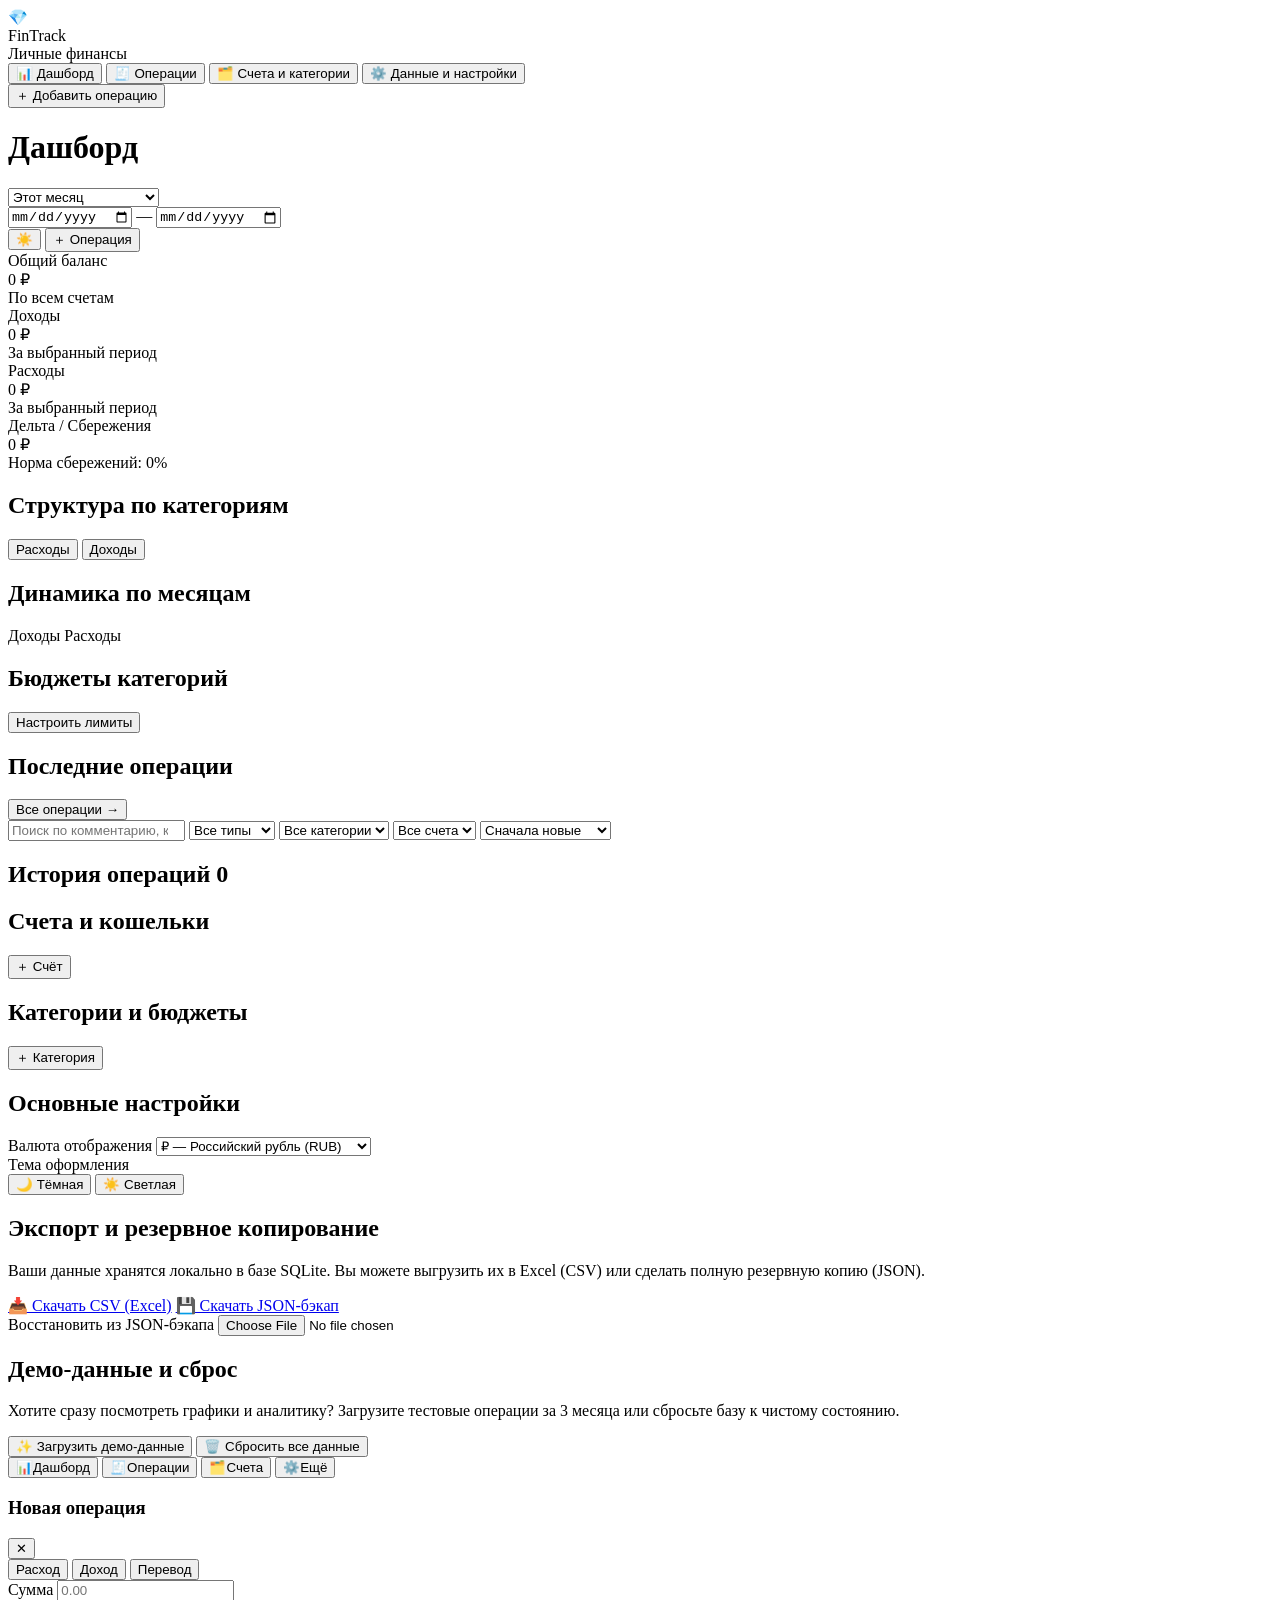
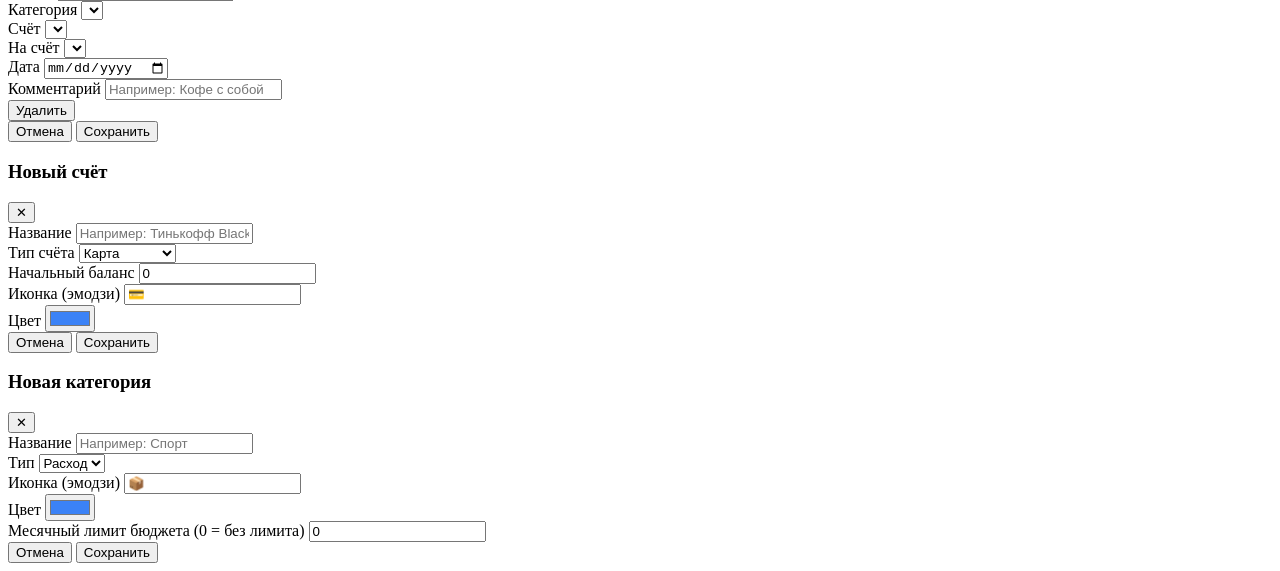
==== desktop/static/index.html @ e3d37d2c "Initial commit: FinTrack (Desktop, PWA, Android)" ====
<!DOCTYPE html>
<html lang="ru" data-theme="dark">
<head>
  <meta charset="UTF-8" />
  <meta name="viewport" content="width=device-width, initial-scale=1.0" />
  <title>FinTrack — Учёт личных финансов</title>
  <link rel="stylesheet" href="/styles.css" />
</head>
<body>
  <div class="app-shell">
    <!-- Боковая панель -->
    <aside class="sidebar">
      <div class="brand">
        <div class="brand-logo">💎</div>
        <div>
          <div class="brand-name">FinTrack</div>
          <div class="brand-sub">Личные финансы</div>
        </div>
      </div>

      <nav class="nav" id="mainNav">
        <button class="nav-item active" data-tab="dashboard">
          <span class="nav-icon">📊</span>
          <span>Дашборд</span>
        </button>
        <button class="nav-item" data-tab="transactions">
          <span class="nav-icon">🧾</span>
          <span>Операции</span>
        </button>
        <button class="nav-item" data-tab="manage">
          <span class="nav-icon">🗂️</span>
          <span>Счета и категории</span>
        </button>
        <button class="nav-item" data-tab="settings">
          <span class="nav-icon">⚙️</span>
          <span>Данные и настройки</span>
        </button>
      </nav>

      <div class="sidebar-footer">
        <button class="btn btn-primary btn-block" id="btnNewTxSidebar">
          <span>＋</span> Добавить операцию
        </button>
      </div>
    </aside>

    <!-- Основной контент -->
    <main class="main">
      <header class="topbar">
        <div class="topbar-left">
          <h1 class="page-title" id="pageTitle">Дашборд</h1>
          <div class="period-bar" id="periodBar">
            <select id="periodPreset" class="select-pill" aria-label="Период">
              <option value="this_month">Этот месяц</option>
              <option value="last_month">Прошлый месяц</option>
              <option value="last_3m">Последние 3 месяца</option>
              <option value="this_year">Этот год</option>
              <option value="all">Всё время</option>
              <option value="custom">Свой период</option>
            </select>
            <div class="custom-dates hidden" id="customDates">
              <input type="date" id="dateFrom" class="input-pill" />
              <span>—</span>
              <input type="date" id="dateTo" class="input-pill" />
            </div>
          </div>
        </div>
        <div class="topbar-right">
          <button class="btn-icon" id="btnTheme" title="Переключить тему" aria-label="Переключить тему">☀️</button>
          <button class="btn btn-primary" id="btnNewTxTop">＋ Операция</button>
        </div>
      </header>

      <!-- Вкладка: Дашборд -->
      <section class="tab-panel active" id="tab-dashboard">
        <div class="kpi-grid">
          <div class="kpi-card">
            <div class="kpi-label">Общий баланс</div>
            <div class="kpi-value" id="kpiBalance">0 ₽</div>
            <div class="kpi-sub">По всем счетам</div>
          </div>
          <div class="kpi-card kpi-income">
            <div class="kpi-label">Доходы</div>
            <div class="kpi-value" id="kpiIncome">0 ₽</div>
            <div class="kpi-sub" id="kpiIncomeSub">За выбранный период</div>
          </div>
          <div class="kpi-card kpi-expense">
            <div class="kpi-label">Расходы</div>
            <div class="kpi-value" id="kpiExpense">0 ₽</div>
            <div class="kpi-sub" id="kpiExpenseSub">За выбранный период</div>
          </div>
          <div class="kpi-card">
            <div class="kpi-label">Дельта / Сбережения</div>
            <div class="kpi-value" id="kpiNet">0 ₽</div>
            <div class="kpi-sub" id="kpiSavingsRate">Норма сбережений: 0%</div>
          </div>
        </div>

        <div class="accounts-strip" id="dashboardAccounts"></div>

        <div class="charts-grid">
          <div class="card">
            <div class="card-header">
              <h2>Структура по категориям</h2>
              <div class="segmented" id="donutMode">
                <button class="seg-btn active" data-mode="expense">Расходы</button>
                <button class="seg-btn" data-mode="income">Доходы</button>
              </div>
            </div>
            <div class="donut-layout" id="donutContainer"></div>
          </div>

          <div class="card">
            <div class="card-header">
              <h2>Динамика по месяцам</h2>
              <div class="legend-inline">
                <span class="dot income"></span> Доходы
                <span class="dot expense"></span> Расходы
              </div>
            </div>
            <div class="bar-chart-wrap" id="barChartContainer"></div>
          </div>
        </div>

        <div class="dashboard-bottom">
          <div class="card">
            <div class="card-header">
              <h2>Бюджеты категорий</h2>
              <button class="btn-link" data-goto="manage">Настроить лимиты</button>
            </div>
            <div id="budgetsList" class="budgets-list"></div>
          </div>

          <div class="card">
            <div class="card-header">
              <h2>Последние операции</h2>
              <button class="btn-link" data-goto="transactions">Все операции →</button>
            </div>
            <div id="recentTxList" class="tx-list"></div>
          </div>
        </div>
      </section>

      <!-- Вкладка: Операции -->
      <section class="tab-panel" id="tab-transactions">
        <div class="card filters-card">
          <div class="filters-grid">
            <input type="search" id="filterSearch" class="input" placeholder="Поиск по комментарию, категории или сумме..." />
            <select id="filterType" class="select">
              <option value="">Все типы</option>
              <option value="expense">Расходы</option>
              <option value="income">Доходы</option>
              <option value="transfer">Переводы</option>
            </select>
            <select id="filterCategory" class="select">
              <option value="">Все категории</option>
            </select>
            <select id="filterAccount" class="select">
              <option value="">Все счета</option>
            </select>
            <select id="filterSort" class="select">
              <option value="date_desc">Сначала новые</option>
              <option value="date_asc">Сначала старые</option>
              <option value="amount_desc">Сначала крупные</option>
              <option value="amount_asc">Сначала мелкие</option>
            </select>
          </div>
        </div>

        <div class="card">
          <div class="card-header">
            <h2>История операций <span class="badge" id="txCountBadge">0</span></h2>
            <div class="tx-totals-inline" id="txFilteredTotals"></div>
          </div>
          <div id="allTxList" class="tx-list"></div>
        </div>
      </section>

      <!-- Вкладка: Счета и категории -->
      <section class="tab-panel" id="tab-manage">
        <div class="manage-grid">
          <div class="card">
            <div class="card-header">
              <h2>Счета и кошельки</h2>
              <button class="btn btn-sm btn-primary" id="btnAddAccount">＋ Счёт</button>
            </div>
            <div id="accountsManageList" class="manage-list"></div>
          </div>

          <div class="card">
            <div class="card-header">
              <h2>Категории и бюджеты</h2>
              <button class="btn btn-sm btn-primary" id="btnAddCategory">＋ Категория</button>
            </div>
            <div id="categoriesManageList" class="manage-list"></div>
          </div>
        </div>
      </section>

      <!-- Вкладка: Настройки и данные -->
      <section class="tab-panel" id="tab-settings">
        <div class="settings-grid">
          <div class="card">
            <h2>Основные настройки</h2>
            <div class="form-group">
              <label for="settingCurrency">Валюта отображения</label>
              <select id="settingCurrency" class="select">
                <option value="₽">₽ — Российский рубль (RUB)</option>
                <option value="$">$ — Доллар США (USD)</option>
                <option value="€">€ — Евро (EUR)</option>
                <option value="₸">₸ — Казахстанский тенге (KZT)</option>
                <option value="BYN">BYN — Белорусский рубль</option>
                <option value="£">£ — Фунт стерлингов (GBP)</option>
              </select>
            </div>
            <div class="form-group">
              <label>Тема оформления</label>
              <div class="segmented" id="themeSegmented">
                <button class="seg-btn" data-theme-val="dark">🌙 Тёмная</button>
                <button class="seg-btn" data-theme-val="light">☀️ Светлая</button>
              </div>
            </div>
          </div>

          <div class="card">
            <h2>Экспорт и резервное копирование</h2>
            <p class="muted">Ваши данные хранятся локально в базе SQLite. Вы можете выгрузить их в Excel (CSV) или сделать полную резервную копию (JSON).</p>
            <div class="btn-row">
              <a class="btn btn-secondary" href="/api/export/csv" download>📥 Скачать CSV (Excel)</a>
              <a class="btn btn-secondary" href="/api/export/json" download>💾 Скачать JSON-бэкап</a>
            </div>
            <div class="divider"></div>
            <div class="form-group">
              <label>Восстановить из JSON-бэкапа</label>
              <input type="file" id="importJsonInput" accept=".json,application/json" class="input" />
            </div>
          </div>

          <div class="card">
            <h2>Демо-данные и сброс</h2>
            <p class="muted">Хотите сразу посмотреть графики и аналитику? Загрузите тестовые операции за 3 месяца или сбросьте базу к чистому состоянию.</p>
            <div class="btn-row">
              <button class="btn btn-secondary" id="btnLoadDemo">✨ Загрузить демо-данные</button>
              <button class="btn btn-danger" id="btnResetAll">🗑️ Сбросить все данные</button>
            </div>
          </div>
        </div>
      </section>
    </main>
  </div>

  <!-- Мобильная нижняя навигация -->
  <nav class="mobile-nav" id="mobileNav">
    <button class="mobile-nav-item active" data-tab="dashboard">📊<span>Дашборд</span></button>
    <button class="mobile-nav-item" data-tab="transactions">🧾<span>Операции</span></button>
    <button class="mobile-nav-item" data-tab="manage">🗂️<span>Счета</span></button>
    <button class="mobile-nav-item" data-tab="settings">⚙️<span>Ещё</span></button>
  </nav>

  <!-- Модалка: Операция -->
  <div class="modal-backdrop hidden" id="txModal">
    <div class="modal" role="dialog" aria-modal="true">
      <div class="modal-header">
        <h3 id="txModalTitle">Новая операция</h3>
        <button class="btn-icon" data-close-modal="txModal">✕</button>
      </div>
      <form id="txForm">
        <input type="hidden" id="txId" />
        <div class="segmented segmented-full" id="txTypeSwitch">
          <button type="button" class="seg-btn active" data-tx-type="expense">Расход</button>
          <button type="button" class="seg-btn" data-tx-type="income">Доход</button>
          <button type="button" class="seg-btn" data-tx-type="transfer">Перевод</button>
        </div>

        <div class="form-group">
          <label for="txAmount">Сумма</label>
          <input type="number" id="txAmount" class="input input-lg" step="0.01" min="0.01" placeholder="0.00" required />
        </div>

        <div class="form-row">
          <div class="form-group" id="txCategoryGroup">
            <label for="txCategory">Категория</label>
            <select id="txCategory" class="select"></select>
          </div>
          <div class="form-group">
            <label for="txAccount" id="txAccountLabel">Счёт</label>
            <select id="txAccount" class="select" required></select>
          </div>
          <div class="form-group hidden" id="txToAccountGroup">
            <label for="txToAccount">На счёт</label>
            <select id="txToAccount" class="select"></select>
          </div>
        </div>

        <div class="form-row">
          <div class="form-group">
            <label for="txDate">Дата</label>
            <input type="date" id="txDate" class="input" required />
          </div>
          <div class="form-group">
            <label for="txNote">Комментарий</label>
            <input type="text" id="txNote" class="input" maxlength="300" placeholder="Например: Кофе с собой" />
          </div>
        </div>

        <div class="modal-actions">
          <button type="button" class="btn btn-danger hidden" id="btnDeleteTx">Удалить</button>
          <div class="spacer"></div>
          <button type="button" class="btn btn-secondary" data-close-modal="txModal">Отмена</button>
          <button type="submit" class="btn btn-primary">Сохранить</button>
        </div>
      </form>
    </div>
  </div>

  <!-- Модалка: Счёт -->
  <div class="modal-backdrop hidden" id="accountModal">
    <div class="modal" role="dialog" aria-modal="true">
      <div class="modal-header">
        <h3 id="accModalTitle">Новый счёт</h3>
        <button class="btn-icon" data-close-modal="accountModal">✕</button>
      </div>
      <form id="accountForm">
        <input type="hidden" id="accId" />
        <div class="form-group">
          <label for="accName">Название</label>
          <input type="text" id="accName" class="input" required placeholder="Например: Тинькофф Black" />
        </div>
        <div class="form-row">
          <div class="form-group">
            <label for="accType">Тип счёта</label>
            <select id="accType" class="select">
              <option value="card">Карта</option>
              <option value="cash">Наличные</option>
              <option value="savings">Накопления</option>
              <option value="other">Другое</option>
            </select>
          </div>
          <div class="form-group">
            <label for="accInitial">Начальный баланс</label>
            <input type="number" id="accInitial" class="input" step="0.01" value="0" />
          </div>
        </div>
        <div class="form-row">
          <div class="form-group">
            <label for="accIcon">Иконка (эмодзи)</label>
            <input type="text" id="accIcon" class="input" maxlength="4" value="💳" />
          </div>
          <div class="form-group">
            <label for="accColor">Цвет</label>
            <input type="color" id="accColor" class="input input-color" value="#3b82f6" />
          </div>
        </div>
        <div class="modal-actions">
          <button type="button" class="btn btn-secondary" data-close-modal="accountModal">Отмена</button>
          <button type="submit" class="btn btn-primary">Сохранить</button>
        </div>
      </form>
    </div>
  </div>

  <!-- Модалка: Категория -->
  <div class="modal-backdrop hidden" id="categoryModal">
    <div class="modal" role="dialog" aria-modal="true">
      <div class="modal-header">
        <h3 id="catModalTitle">Новая категория</h3>
        <button class="btn-icon" data-close-modal="categoryModal">✕</button>
      </div>
      <form id="categoryForm">
        <input type="hidden" id="catId" />
        <div class="form-row">
          <div class="form-group">
            <label for="catName">Название</label>
            <input type="text" id="catName" class="input" required placeholder="Например: Спорт" />
          </div>
          <div class="form-group" id="catTypeGroup">
            <label for="catType">Тип</label>
            <select id="catType" class="select">
              <option value="expense">Расход</option>
              <option value="income">Доход</option>
            </select>
          </div>
        </div>
        <div class="form-row">
          <div class="form-group">
            <label for="catIcon">Иконка (эмодзи)</label>
            <input type="text" id="catIcon" class="input" maxlength="4" value="📦" />
          </div>
          <div class="form-group">
            <label for="catColor">Цвет</label>
            <input type="color" id="catColor" class="input input-color" value="#3b82f6" />
          </div>
        </div>
        <div class="form-group" id="catBudgetGroup">
          <label for="catBudget">Месячный лимит бюджета (0 = без лимита)</label>
          <input type="number" id="catBudget" class="input" step="100" min="0" value="0" />
        </div>
        <div class="modal-actions">
          <button type="button" class="btn btn-secondary" data-close-modal="categoryModal">Отмена</button>
          <button type="submit" class="btn btn-primary">Сохранить</button>
        </div>
      </form>
    </div>
  </div>

  <div class="toast-container" id="toastContainer"></div>
  <script src="/app.js"></script>
</body>
</html>
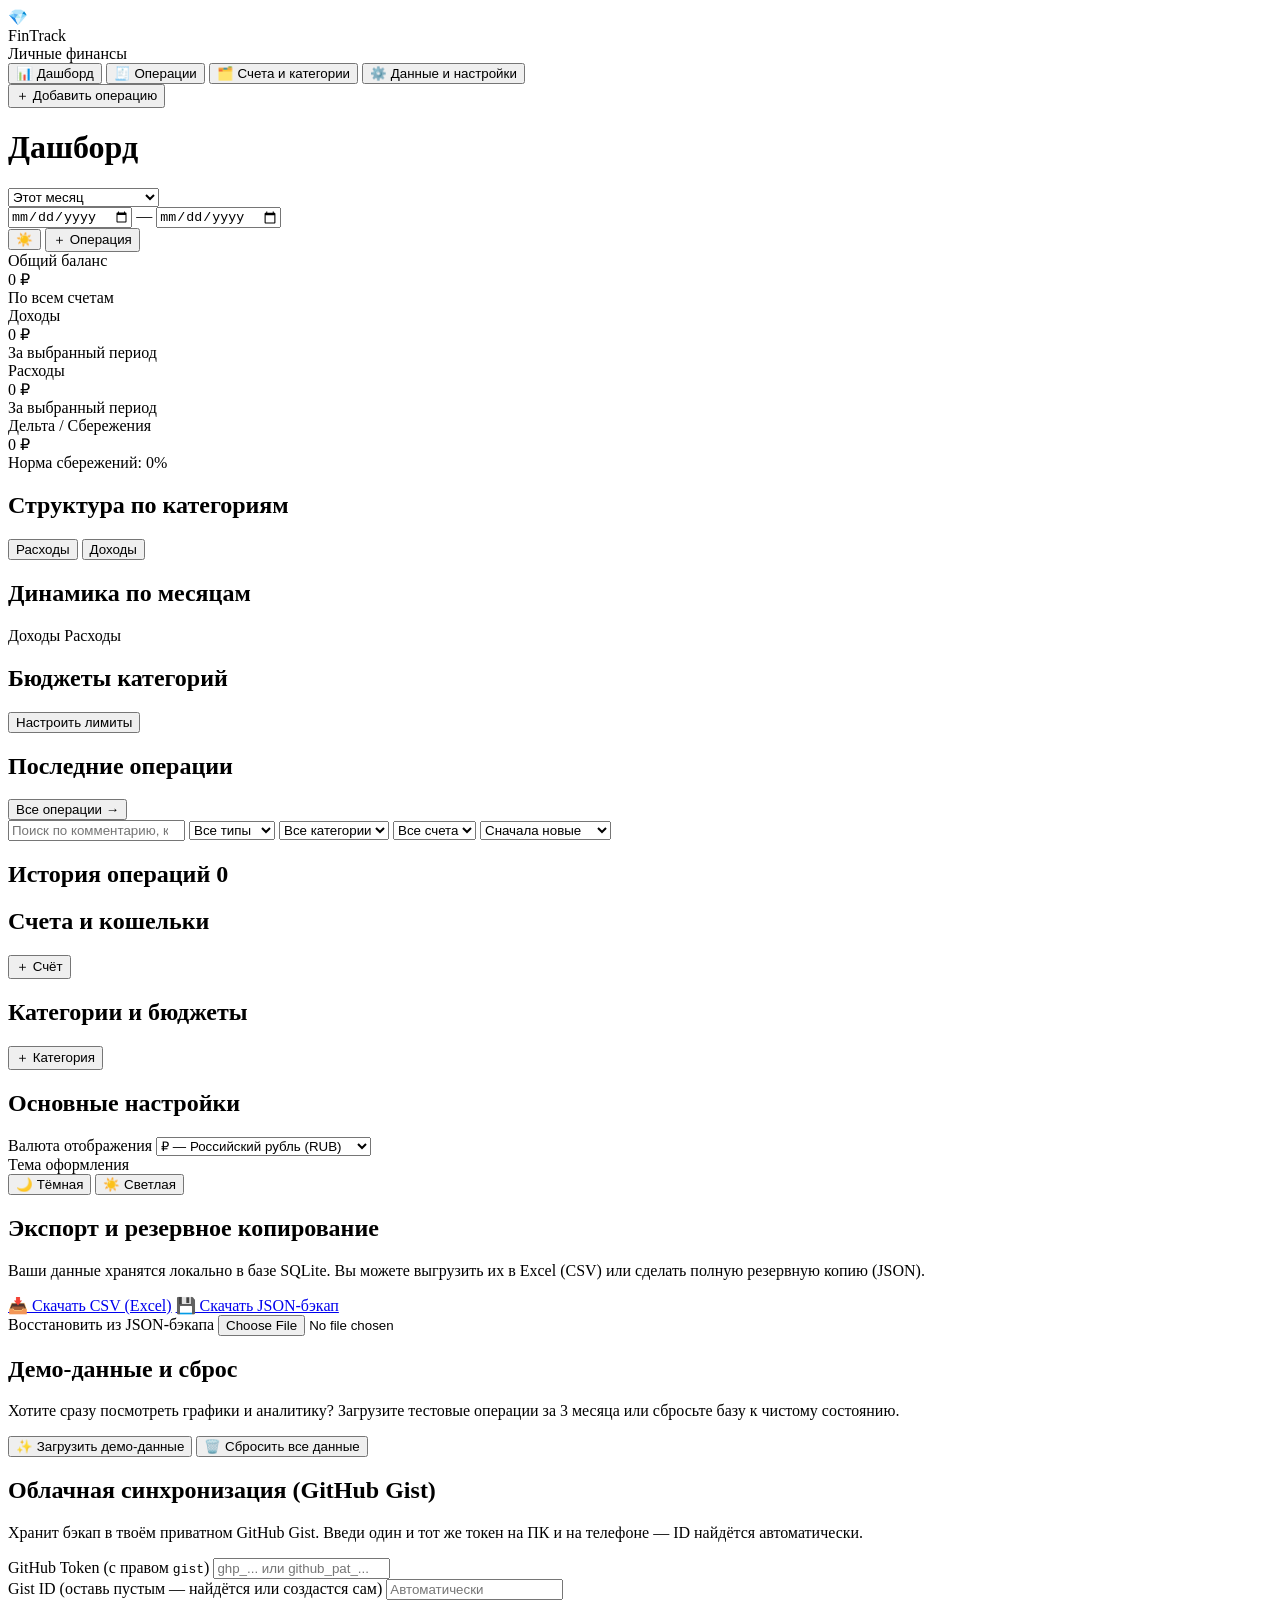
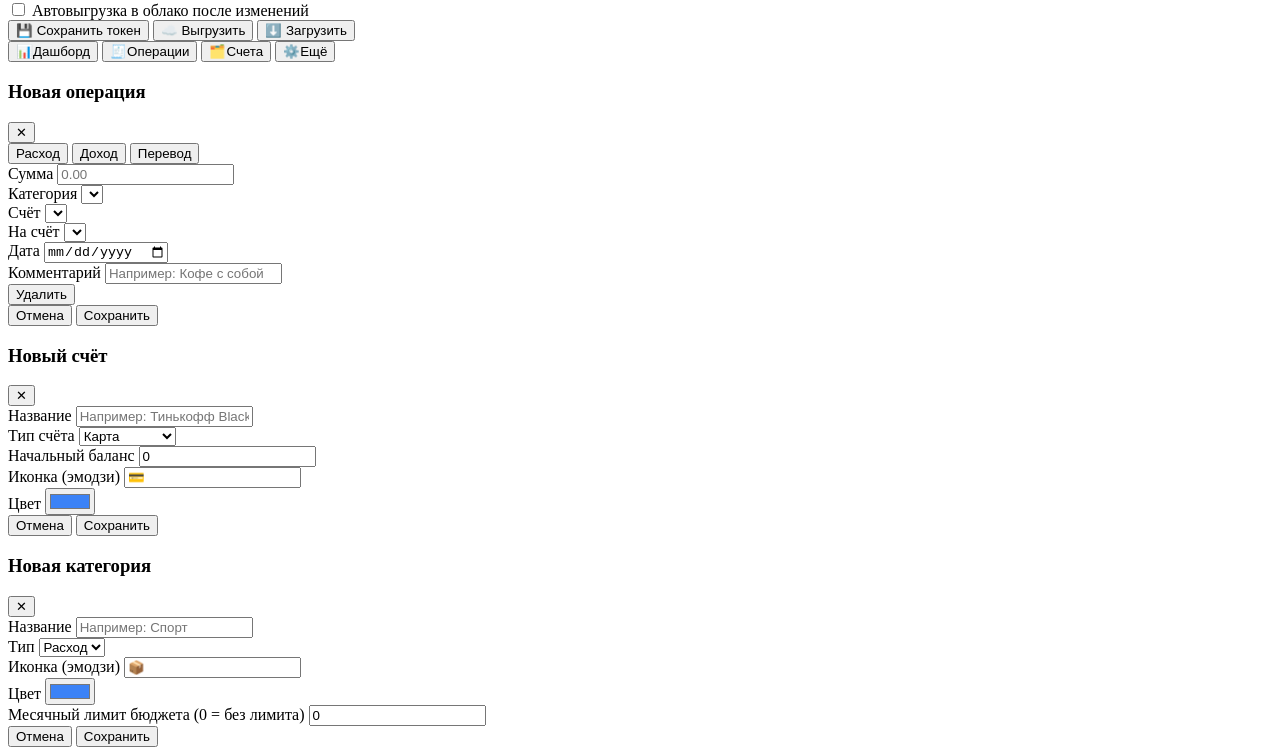
==== commit 3923d710: "Add GitHub Gist cloud sync for Desktop, PWA and Android" ====
--- a/desktop/static/index.html
+++ b/desktop/static/index.html
@@ -244,6 +244,28 @@
               <button class="btn btn-danger" id="btnResetAll">🗑️ Сбросить все данные</button>
             </div>
           </div>
+
+          <div class="card">
+            <h2>Облачная синхронизация (GitHub Gist)</h2>
+            <p class="muted">Хранит бэкап в твоём приватном GitHub Gist. Введи один и тот же токен на ПК и на телефоне — ID найдётся автоматически.</p>
+            <div class="form-group">
+              <label for="settingGistToken">GitHub Token (с правом <code>gist</code>)</label>
+              <input type="password" id="settingGistToken" class="input" placeholder="ghp_... или github_pat_..." autocomplete="off" />
+            </div>
+            <div class="form-group">
+              <label for="settingGistId">Gist ID (оставь пустым — найдётся или создастся сам)</label>
+              <input type="text" id="settingGistId" class="input" placeholder="Автоматически" />
+            </div>
+            <div class="form-group" style="flex-direction:row;align-items:center;gap:8px;">
+              <input type="checkbox" id="settingGistAutosync" style="width:auto;" />
+              <label for="settingGistAutosync" style="margin:0;cursor:pointer;">Автовыгрузка в облако после изменений</label>
+            </div>
+            <div class="btn-row">
+              <button type="button" class="btn btn-secondary" id="btnSyncSave">💾 Сохранить токен</button>
+              <button type="button" class="btn btn-primary" id="btnSyncPush">☁️ Выгрузить</button>
+              <button type="button" class="btn btn-secondary" id="btnSyncPull">⬇️ Загрузить</button>
+            </div>
+          </div>
         </div>
       </section>
     </main>
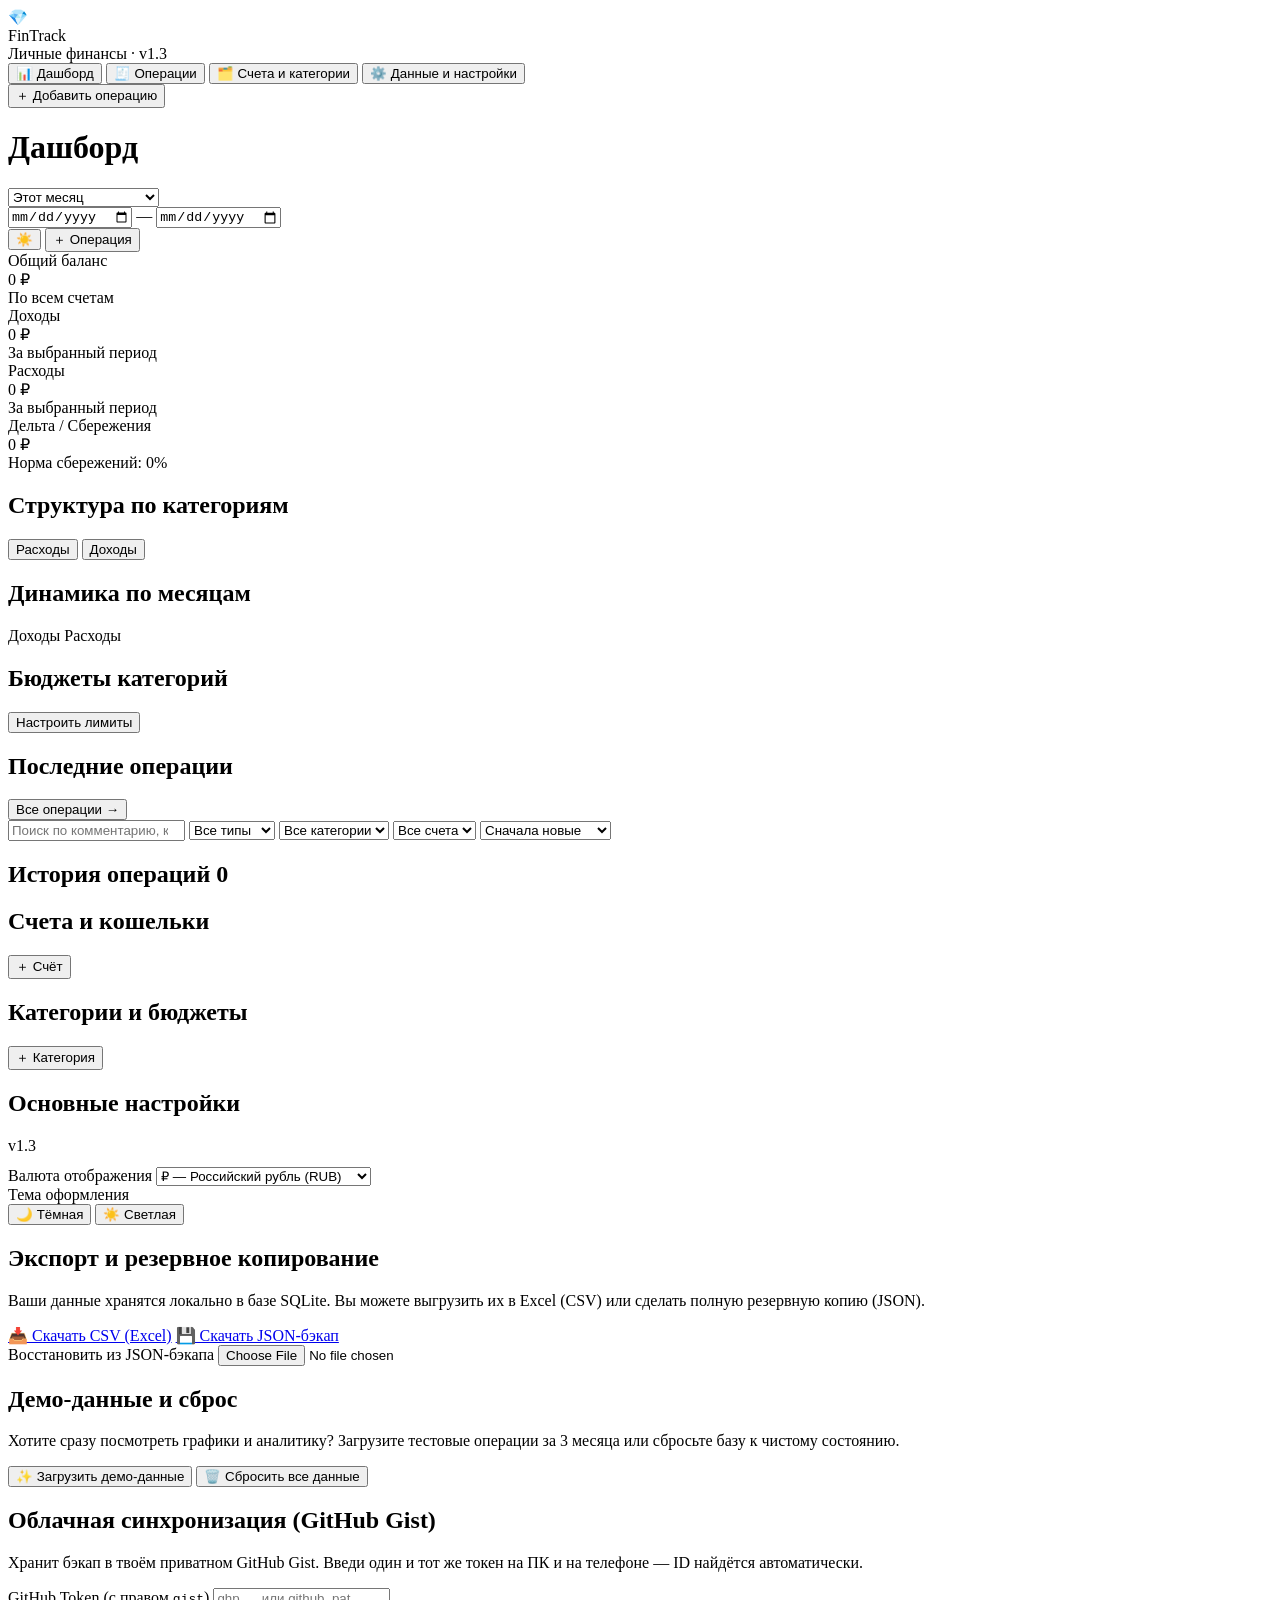
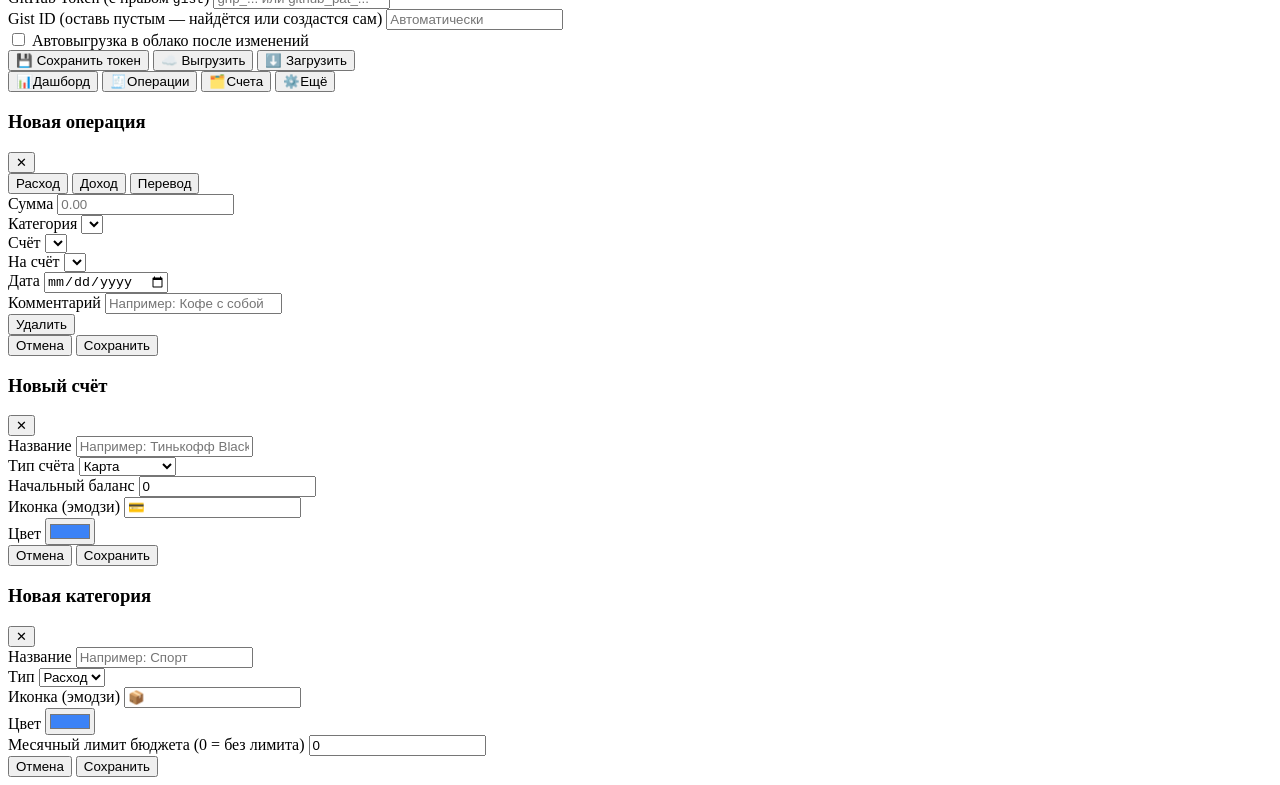
==== commit 0fb9ab54: "Show app version v1.3 in sidebar and settings" ====
--- a/desktop/static/index.html
+++ b/desktop/static/index.html
@@ -14,7 +14,7 @@
         <div class="brand-logo">💎</div>
         <div>
           <div class="brand-name">FinTrack</div>
-          <div class="brand-sub">Личные финансы</div>
+          <div class="brand-sub">Личные финансы · <span class="app-ver">v1.3</span></div>
         </div>
       </div>
 
@@ -201,7 +201,10 @@
       <section class="tab-panel" id="tab-settings">
         <div class="settings-grid">
           <div class="card">
-            <h2>Основные настройки</h2>
+            <div class="card-header" style="margin-bottom:12px;">
+              <h2>Основные настройки</h2>
+              <span class="badge app-ver">v1.3</span>
+            </div>
             <div class="form-group">
               <label for="settingCurrency">Валюта отображения</label>
               <select id="settingCurrency" class="select">
